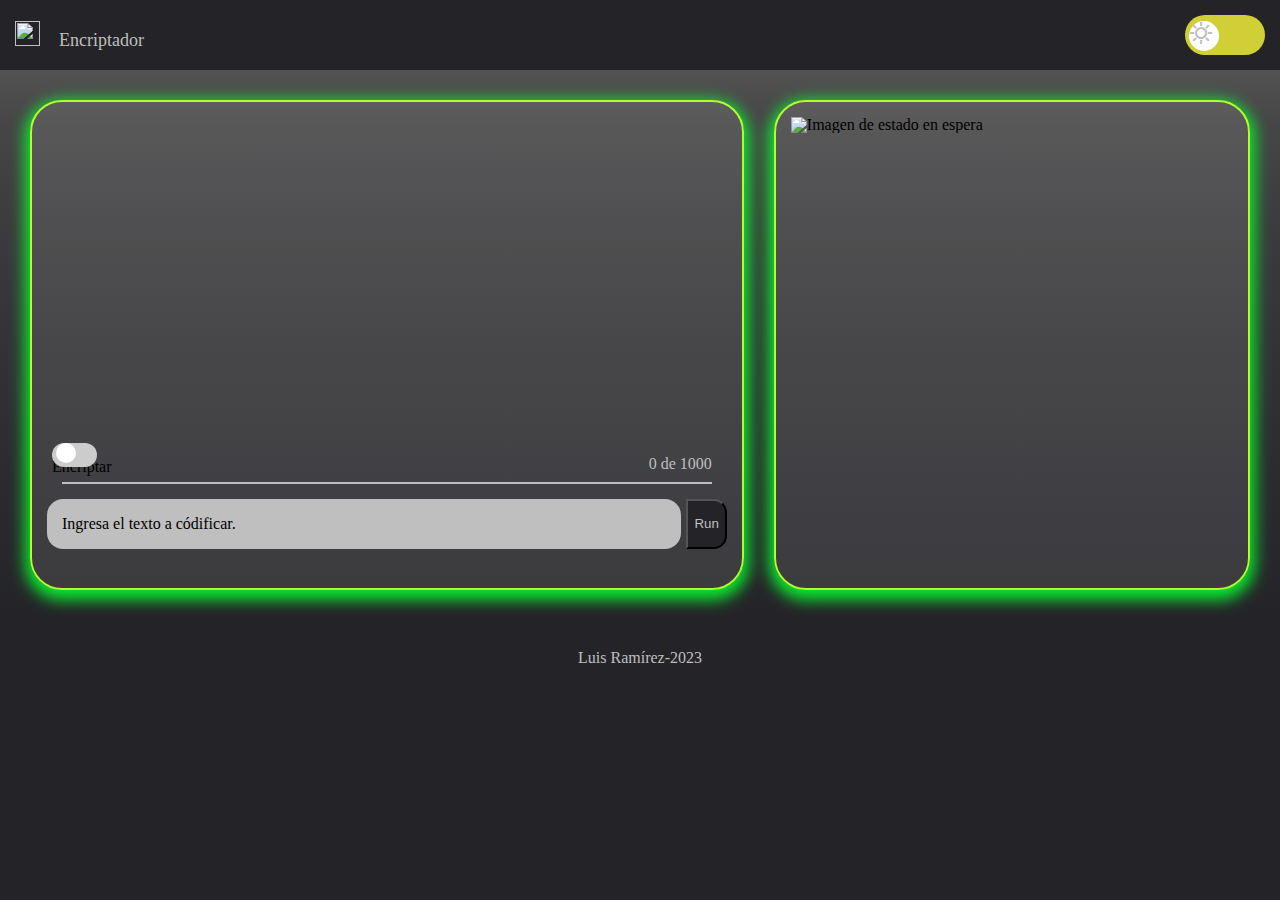
==== index.html @ f6ba17e8 "Checkpoint:     1. Se creó interface gráfica - En proceso.         - Aspecto y estilos     2. Se aña" ====
<!DOCTYPE html>
<html lang="es">

<head>
    <meta charset="UTF-8">
    <meta http-equiv="X-UA-Compatible" content="IE=edge">
    <meta name="viewport" content="width=device-width, initial-scale=1.0">
    <title>Encriptador</title>
    <link rel="stylesheet" href="reset.css">
    <link rel="stylesheet" href="style.css">
    <link rel="stylesheet"
        href="https://fonts.googleapis.com/css2?family=Material+Symbols+Outlined:opsz,wght,FILL,GRAD@20..48,100..700,0..1,-50..200" />
</head>

<body>
    <header>
        <div class="container">
            <div class="title">
                <a href="#"><img
                        src="https://png.pngtree.com/png-clipart/20210121/ourmid/pngtree-download-3d-letters-alphabet-a-to-z-gold-ink-png-image_2776432.jpg"
                        alt="" id="logo"></a>
                <p id="title">Encriptador</p>
            </div>
            <div class="buttons">
                <button class="mobileMenu" type="button"></button>
                <label class="switch switch-theme">
                    <input type="checkbox">
                    <span class="slider round material-symbols-outlined"></span>
                </label>
            </div>
        </div>
    </header>
    <main>
        <div class="row">
            <div class="box container">
                <div class="text-content" id>
                    <img src="" alt="Imagen descriptiva de área de area para pegar archivo">
                    <label class="switch switch-mode">
                        <input type="checkbox">
                        <span class="slider round"></span>
                        Encriptar
                    </label>
                    <span id="chars">0 de 1000</span>
                </div>
                <hr class="sep-content">
                <div class="input-area">
                    <div class="sel-text input-text">
                        <div class="temp" id="temp" aria-selected="false">Ingresa el texto a códificar.</div>
                        <div contenteditable="true" class="content-area" id="text"></div>
                        <!--
                        <input type="text" id="input-encrypt" placeholder="Intresa texto a encriptar aquí">
                    -->
                    </div>
                    <button>Run</button>
                </div>
            </div>
            <div class="result container">
                <img src="" alt="Imagen de estado en espera" srcset="">
            </div>
        </div>
    </main>
    <footer>
        <p>Luis Ramírez-2023</p>
    </footer>
    <script src="funciones/logica.js"></script>
    <script src="funciones/wp-funcionalidad.js"></script>
</body>

</html>
---- style.css ----
:root {
    --bg-dark: #242428;
    --bg-light: #bfbfbf;
    --bg-light-bottom: #8b8b8b;
    --font-ligt: #bfbfbf;
}

body {
    height: 100vh;
    background-color: var(--bg-dark);
}

header {
    padding: 15px;
    background-color: var(--bg-dark);
    color: var(--bg-light);
    box-sizing: border-box;
}

header img {
    width: 25px;
    height: 25px;
}

header .container {
    display: flex;
    justify-content: space-between;
}

header .container p {
    margin-left: 15px;
    display: inline-block;
}

.title {
    display: inline-block;
    align-self: center;
}

header #title {
    font-size: 18px;
}

header .buttons {
    display: inline-flex;
}

header .mobileMenu {
    background-color: var(--bg-dark);
    border: .5px solid #bfbfbf;
    width: 30px;
    height: 30px;
    margin: auto auto;
    display: none;
}

header .mobileMenu:hover {
    box-shadow: 0px 0px 10px #efefef;
}

header .theme {
    border-radius: 1em;
    ;
}

main {
    background: linear-gradient(#525252, 30%, var(--bg-dark));
    height: 550px;
}

.row {
    display: flex;
    justify-content: space-between;
    box-sizing: border-box;
    padding: 30px 30px;
    height: 100%;
}

main .container {
    border-radius: 2em;
    /*background-color: var(--bg-light);*/
    background: RGBA(255, 255, 255, .1);
    height: 100%;
    padding: 15px;
    box-shadow: 0 5px 15px 5px rgba(255, 255, 255, .2);
    box-shadow: 0 5px 15px 5px rgba(5, 255, 47, 0.9);
    border: .5px solid var(--bg-light-bottom);
    border: 2px solid greenyellow ;
    box-sizing: border-box;
}

.box {
    width: 60%;
    margin: 0px 30px 0 0;
    position: relative;
}

main .box img {
    position: absolute;
    z-index: 100;
    width: 100%;
    height: 100%;
    margin: auto auto;
    object-fit: cover;
    background-repeat: no-repeat;
    display: none;
}

.box .text-content {
    width: 100%;
    height: 80%;
    background: transparent;
    border: none;
    color: black;
    position: relative;
}

.box .text-content span {
    position: absolute;
    right: 15px;
    bottom: 10px;
    color: var(--font-ligt);
}

.sep-content {
    border: 1px solid var(--bg-light);
    margin: 0 15px 15px 15px;
}

.input-area {
    display: flex;
    align-items: center;
    justify-content: space-between;
}

.input-text {
    width: 100%;
    height: 100%;
    border-radius: 1em;
    background-color: var(--font-ligt);
    min-height: 25px;
    line-height: 20px;
    border: none;
    padding: 10px 10px;
    box-sizing: border-box;
    max-height: 75px;
    overflow-y: auto;
    overflow-x: hidden;
    margin: 0 5px 0 0;
    position: relative;
}

.content-area {
    width: 100%;
    height: 100%;
    outline: none;
    padding: 5px;
}

.input-text::-webkit-scrollbar {
    background-color: var(--bg-dark);
    width: 19px;
    border-radius: 1em;
}

.input-text::-webkit-scrollbar-thumb {
    background-color: var(--bg-light);
    width: 15px;
    height: 5px;
}

.sel-text {
    user-select: text;
}

.temp {
    position: absolute;
    top: 15px;
    left: 15px;
    user-select: none;
}

.input-area button {
    background-color: var(--bg-dark);
    height: 50px;
    border-radius: 0 1em 1em 0;
    color: var(--font-ligt);
    vertical-align: text-top;
}

main .result {
    width: 40%;
}

footer {
    background-color: var(--bg-dark);
    color: var(--font-ligt);
    padding: 30px;
    text-align: center;
}

/*
Pruebas
*/

.switch {
    position: relative;
    display: inline-block;
}

.switch-mode{
    position: absolute;
    width: 60px;
    height: 34px;
    left: 5px;
    bottom: 5px;
}

.switch-theme{
    width: 80px;
    height: 40px;
}

/* Hide default HTML checkbox */
.switch input {
    opacity: 0;
    width: 0;
    height: 0;
}

/* The slider */
.switch .slider {
    position: absolute;
    cursor: pointer;
    top: 0;
    left: 0;
    right: 0;
    bottom: 0;
    -webkit-transition: .4s;
    transition: .4s;
}

.switch-mode .slider {
    background-color: #ccc;
}

.switch-theme .slider {
    background-color: rgba(251, 251, 57, 0.8);
}

.switch .slider:before {
    position: absolute;
    background-color: white;
    -webkit-transition: .4s;
    transition: .4s;
}

.switch-mode .slider:before {
    content: "";
    height: 20px;
    width: 20px;
    left: 4px;
    bottom: 4px;
}

.switch-theme .slider:before {
    content: "sunny";
    height: 30px;
    width: 30px;
    left: 4px;
    bottom: 4px;
}

.switch-theme .slider::after {
    height: 30px;
    width: 30px;
    left: 4px;
    bottom: 4px;
    display: flex;
}

.switch-mode input:checked+.slider {
    background-color: var(--bg-dark);
}

.switch-theme input:checked+.slider {
    content: "dark-mode";
    background-color: #4455bb;
}

.switch-theme input:checked+.slider::before {
    content: "dark_mode";
}

.switch input:focus+.slider {
    box-shadow: 0 0 1px #efefef;
}

.switch-mode input:checked+.slider:before {
    -webkit-transform: translateX(26px);
    -ms-transform: translateX(26px);
    transform: translateX(26px);
}

.switch-theme input:checked+.slider:before {
    -webkit-transform: translateX(40px);
    -ms-transform: translateX(40px);
    transform: translateX(40px);
}


/* Rounded sliders */
.switch .slider.round {
    border-radius: 34px;
}

.switch .slider.round:before {
    border-radius: 50%;
}
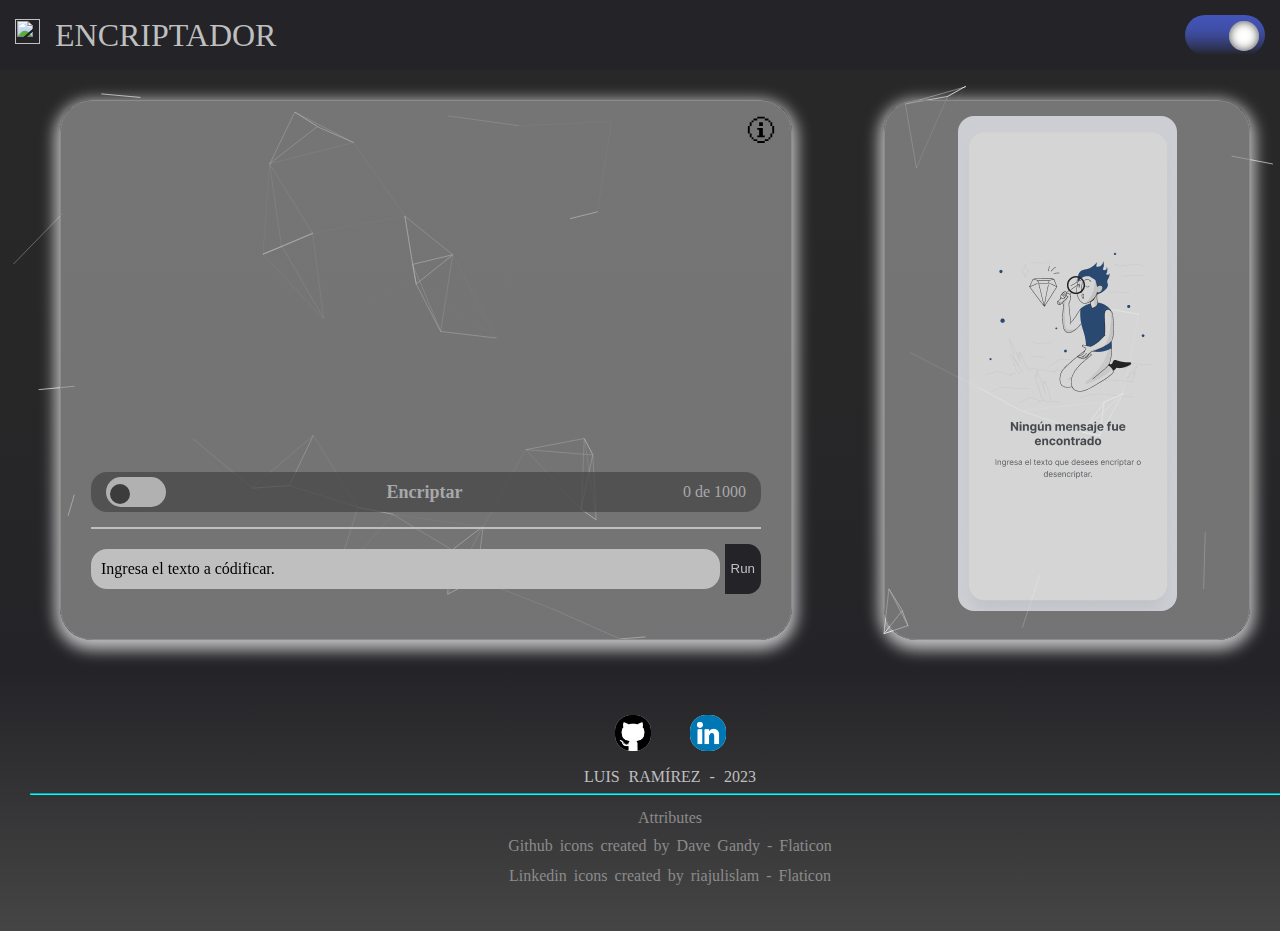
==== commit 82b60932: "Multiples cambios realizados enlistados:" ====
--- a/index.html
+++ b/index.html
@@ -6,8 +6,10 @@
     <meta http-equiv="X-UA-Compatible" content="IE=edge">
     <meta name="viewport" content="width=device-width, initial-scale=1.0">
     <title>Encriptador</title>
-    <link rel="stylesheet" href="reset.css">
-    <link rel="stylesheet" href="style.css">
+    <link rel="stylesheet" href="./styles/reset.css">
+    <script src="./functions/particles.js"></script>
+    <script src="https://kit.fontawesome.com/yourcode.js" crossorigin="anonymous"></script>
+    <link rel="stylesheet" href="./styles/mystyle.css">
     <link rel="stylesheet"
         href="https://fonts.googleapis.com/css2?family=Material+Symbols+Outlined:opsz,wght,FILL,GRAD@20..48,100..700,0..1,-50..200" />
 </head>
@@ -22,48 +24,94 @@
                 <p id="title">Encriptador</p>
             </div>
             <div class="buttons">
-                <button class="mobileMenu" type="button"></button>
+                <label class="mobileMenu">
+                    <input type="checkbox" id="menu">
+                    <span></span>
+                </label>
                 <label class="switch switch-theme">
-                    <input type="checkbox">
-                    <span class="slider round material-symbols-outlined"></span>
+                    <input type="checkbox" checked id="theme">
+                    <span class="slider round">
+                        <span></span>
+                    </span>
                 </label>
+            </div>
+        </div>
+        <div class="toggle-menu">
+            <div class="row">
+                <div class="menu-item">
+                    <p class="name">Dark mode</p>
+                    <label class="switch switch-movil">
+                        <input type="checkbox" id="theme">
+                        <span class="slider round">
+                            <span></span>
+                        </span>
+                    </label>
+                </div>
+            </div>
+            <div class="row">
+                <section class="info">
+                    <p>Enlaces</p>
+                    <a href="#"><img src="assets/github-sign.png" class="ico"></a>
+                    <a href="#"><img src="assets/linkedin.png" class="ico"></a>
+                </section>
             </div>
         </div>
     </header>
     <main>
         <div class="row">
+            <div id="particles-js"></div>
             <div class="box container">
                 <div class="text-content" id>
                     <img src="" alt="Imagen descriptiva de área de area para pegar archivo">
+                    <span class="more-info"><a href="#info"></a></span>
+                </div>
+                <section>
                     <label class="switch switch-mode">
-                        <input type="checkbox">
+                        <input type="checkbox" id="mode">
                         <span class="slider round"></span>
-                        Encriptar
                     </label>
-                    <span id="chars">0 de 1000</span>
-                </div>
+                    <span id="accion" class="no-select">Encriptar</span>
+                    <span id="chars" class="no-select">0 de 1000</span>
+                </section>
                 <hr class="sep-content">
                 <div class="input-area">
                     <div class="sel-text input-text">
-                        <div class="temp" id="temp" aria-selected="false">Ingresa el texto a códificar.</div>
-                        <div contenteditable="true" class="content-area" id="text"></div>
+                        <div class="temp no-select" id="temp" aria-selected="false">Ingresa el texto a códificar.</div>
+                        <div contenteditable="true" class="content-area" id="text" aria-hidden="true"></div>
                         <!--
                         <input type="text" id="input-encrypt" placeholder="Intresa texto a encriptar aquí">
-                    -->
+                        -->
                     </div>
                     <button>Run</button>
                 </div>
             </div>
             <div class="result container">
-                <img src="" alt="Imagen de estado en espera" srcset="">
+                <img src="./assets/1.png" alt="Imagen de estado en espera" srcset="">
+                <div class="text-result">
+                    LOREM IPSUM
+                </div>
             </div>
         </div>
     </main>
     <footer>
-        <p>Luis Ramírez-2023</p>
+        <section class="info">
+            <a href="#"><img src="./assets/github-sign.png" class="ico"></a>
+            <a href="#"><img src="./assets/linkedin.png" class="ico"></a>
+            <p>LUIS RAMÍREZ - 2023</p>
+        </section>
+        <hr>
+        <section class="attributes">
+            <h2>Attributes</h2>
+            <a href="https://www.flaticon.com/free-icons/github" title="github icons">Github icons created by Dave Gandy - Flaticon</a>
+            <a href="https://www.flaticon.com/free-icons/linkedin" title="linkedin icons">Linkedin icons created by riajulislam - Flaticon</a>
+        </section>
     </footer>
-    <script src="funciones/logica.js"></script>
-    <script src="funciones/wp-funcionalidad.js"></script>
+    <script src="./functions/logica.js"></script>
+    <script src="./functions/wp-funcionalidad.js"></script>
+    <script src="
+https://cdn.jsdelivr.net/npm/particles.js@2.0.0/particles.min.js
+"></script>
+    <script src="./functions/animaciones.js" type="module"></script>
 </body>
 
 </html>--- a/styles/mystyle.css
+++ b/styles/mystyle.css
@@ -0,0 +1,673 @@
+:root {
+    --bg-1th: #242428;
+    --bg-2th:#282828;
+    --bg-3th:#454545;
+    --font-1th: #bfbfbf;
+    --font-2th:#8b8b8b;
+    --bg-light-top: #bfbfbf;
+    --bg-light-bottom: #8b8b8b;
+}
+[data-theme="light"]{
+    --bg-1th: #bbeeff;/*#00bbff;*/
+    --bg-2th:#d5eeee;
+    --bg-3th:#d0f5f5;
+    --font-1th: #0f0f0f;
+    --font-2th:#727171  ;
+    --bg-light-top: #fbfbfb;
+    --bg-light-bottom: #8b8b8b;
+}
+
+body {
+    height: 100vh;
+    background: linear-gradient(var(--bg-2th),var(--bg-1th));
+    font: "Sans Serif";
+}
+
+header {
+    padding: 15px;
+    background-color: var(--bg-1th);
+    color: var(--font-1th);
+    box-sizing: border-box;
+}
+
+header img {
+    width: 25px;
+    height: 25px;
+}
+
+header .container {
+    display: flex;
+    justify-content: space-between;
+}
+
+header .container p {
+    margin-left: 15px;
+    display: inline-block;
+}
+
+button{
+    cursor: pointer;
+}
+
+.title {
+    display: flex;
+    align-self: center;
+    /*vertical-align: middle;*/
+}
+
+#title {
+    font-size: xx-large;
+    text-transform: uppercase;
+}
+
+.buttons {
+    display: inline-flex;
+    position: relative;
+}
+
+.mobileMenu {
+    background-color: var(--bg-1th);
+    border: .5px solid #a4a3a3;
+    width: 60px;
+    height: 60px;
+    margin: auto auto;
+    border-radius: .5em;
+    display: none;
+}
+
+.mobileMenu span {
+    transition: 2s;
+}
+
+.mobileMenu input {
+    visibility: hidden;
+}
+
+.mobileMenu span::after,
+.mobileMenu span::before {
+    content: "";
+    position: absolute;
+    background-color: rgba(200, 200, 200);
+    /*background-color: rgba(238, 238, 255,.7);*/
+    width: 80%;
+    height: 5px;
+    left: 10%;
+    border-radius: 1em;
+    transition: 200ms;
+}
+
+.mobileMenu span::after {
+    top: 15px;
+}
+
+.mobileMenu span::before {
+    bottom: 15px}
+
+.mobileMenu:hover {
+    box-shadow: 0px 0px 10px #efefef;
+}
+
+.mobileMenu input:checked+span::after {
+    transform: rotate(45deg);
+    top: 30px;
+}
+
+.mobileMenu input:checked+span::before {
+    transform: rotate(-45deg);
+    bottom: 25px;
+}
+
+.toggle-menu{
+    display: none;
+}
+
+.togle-visible{
+    display: block;
+    left: 0;
+    position: absolute;
+    width: 100%;
+    background-color: var(--bg-2th);
+    z-index: 100;
+}
+
+header .row{
+    display: block;
+    height: auto;
+}
+
+/*Configuración del tema*/
+.switch {
+    position: relative;
+    display: inline-block;
+}
+
+.switch-theme {
+    width: 80px;
+    height: 40px;
+}
+
+.switch input {
+    opacity: 0;
+    width: 0;
+    height: 0;
+}
+
+.switch .slider {
+    position: absolute;
+    cursor: pointer;
+    top: 0;
+    left: 0;
+    right: 0;
+    bottom: 0;
+    -webkit-transition: .4s;
+    transition: .4s;
+}
+
+.switch .slider.round {
+    border-radius: 34px;
+}
+
+.switch .slider.round:hover {
+    box-shadow: 0 0 15px rgba(255, 255, 255, 0.8);
+}
+
+.switch .slider.round:before {
+    border-radius: 50%;
+}
+
+.switch .slider:before {
+    position: absolute;
+    -webkit-transition: .4s;
+    transition: .4s;
+}
+
+.switch-theme .slider:before {
+    background-color: #ffff01;
+}
+
+.switch-mode .slider:before,.switch-movil .slider:before {
+    background-color: #252525;
+}
+
+.switch-theme input:checked+.slider {
+    content: "ss";
+    background: linear-gradient(#4455bb, 70%, #242428);
+}
+
+.switch-theme .slider {
+    background: linear-gradient(#44aaff, 70%, #eeeeff);
+}
+
+.switch-theme .slider:before {
+    content: "";
+    height: 30px;
+    width: 30px;
+    left: 4px;
+    bottom: 4px;
+    display: flex;
+    justify-content: center;
+    align-content: end;
+    box-shadow: inset 0 0 15px rgba(255, 0, 0, .5);
+}
+
+.switch-theme .slider::after {
+    content: "";
+    height: 30px;
+    width: 30px;
+    left: 4px;
+    bottom: 4px;
+    display: flex;
+}
+
+.switch input:checked+.slider:before {
+    content: "";
+    /*dark_mode*/
+    color: white;
+    background-color: white;
+    /*#00ffff*/
+    align-content: end;
+    box-shadow: inset 0 0 10px rgba(0, 0, 0, .7);
+    -webkit-transform: translateX(40px);
+    -ms-transform: translateX(40px);
+    transform: translateX(40px);
+}
+
+.switch input:checked+.slider:before {
+    content: "";
+    /*dark_mode*/
+    color: white;
+    background-color: white;
+    /*#00ffff*/
+    align-content: end;
+    box-shadow: inset 0 0 10px rgba(0, 0, 0, .7);
+    -webkit-transform: translateX(40px);
+    -ms-transform: translateX(40px);
+    transform: translateX(40px);
+}
+
+.movil {
+    display: contents;
+    width: 150px !important;
+}
+
+.menu-item{
+    position: relative;
+    display: flex;
+    justify-content: space-between;
+}
+.menu-item p{
+    display: inline;
+}
+
+/* @media screen and (min-width:480px) { */
+
+main {
+    background: linear-gradient(#525252, 30%, var(--bg-1th));
+    height: 600px;
+}
+
+.material-symbols-outlined {
+    font-variation-settings:
+        'FILL' 1,
+        'wght' 400,
+        'GRAD' 0,
+        'opsz' 0
+}
+
+.row {
+    display: flex;
+    position: relative;
+    justify-content: space-between;
+    box-sizing: border-box;
+    padding: 30px 30px;
+    height: 100%;
+    z-index: 0;
+}
+
+#particles-js {
+    position: absolute;
+    left: 0;
+    top: 0;
+    width: 100%;
+    height: 100%;
+    z-index: -1;
+}
+
+main .row{
+    background: linear-gradient(var(--bg-2th),70%,var(--bg-1th));
+}
+
+main .container {
+    border-radius: 2em;
+    /*background-color: var(--font-1th);*/
+    background: RGBA(150, 150, 150, .7);
+    height: 100%;
+    padding: 15px;
+    box-shadow: 0 5px 15px 5px rgba(255, 255, 255, .7);
+    /*box-shadow: 0 5px 15px 5px rgba(5, 255, 47, 0.9);*/
+    border: .5px solid var(--bg-light-bottom);
+    /*border: 2px solid greenyellow ;*/
+    box-sizing: border-box;
+    animation: respiracion 2.5s infinite alternate;
+    z-index: inherit;
+}
+
+@keyframes respiracion {
+    to {
+        box-shadow: 0 5px 35px 5px rgba(255, 255, 255, .7);
+        border: 1px solid rgb(25, 25, 25);
+        /*rgba(5, 255, 255, .7);*/
+    }
+}
+
+.box {
+    width: 60%;
+    margin: 0px 30px;
+    position: relative;
+}
+
+.box img {
+    position: absolute;
+    width: 100%;
+    height: 100%;
+    margin: auto auto;
+    object-fit: cover;
+    background-repeat: no-repeat;
+    display: none;
+}
+
+.text-content {
+    width: 100%;
+    height: 70%;
+    background: transparent;
+    border: none;
+    color: black;
+    position: relative;
+}
+
+.text-content span{
+    position: absolute;
+    right: 0;
+    top: 0;
+    /*cursor: pointer;*/
+}
+
+.text-content a{
+    font-size: 30px;
+    text-decoration: none;
+    color: inherit;
+}
+
+.text-content a::before { 
+    content: "\1f6c8";
+}
+
+.text-content a:hover { 
+    color: blue;
+}
+
+.box section{
+    display: flex;
+    justify-content: space-between;
+    margin: 15px 0;
+    align-items: center;
+    margin: 0 15px 15px 15px;
+    background-color: var(--bg-3th);
+    border-radius: 1em;
+    color: var(--font-1th);
+    padding: 5px 15px;
+    opacity: .7;
+}
+
+#accion{
+    font-weight: bold;
+    font-size: large;
+}
+
+#chars{
+    font-size: medium;
+}
+
+.switch-mode{
+    width: 60px;
+    height: 30px;
+}
+
+.switch-movil{
+    position: relative;
+    width: 60px;
+    height: 25px;
+}
+
+.switch input:focus+.slider, .switch-movil input:focus+.slider{
+    box-shadow: 0 0 1px #efefef;
+}
+
+.switch-mode input:checked+.slider ,.switch-movil input:checked+.slider{
+    background-color: var(--bg-1th);
+    border: 0.5px solid #eeeeff;
+}
+
+.switch-mode .slider, .switch-movil .slider {
+    background-color: #ccc;
+}
+
+.switch-mode .slider:before, .switch-movil .slider:before {
+    content: "";
+    height: 20px;
+    width: 20px;
+    left: 4px;
+    bottom: 3px;
+}
+
+.switch-mode input:checked+.slider:before  {
+    -webkit-transform: translateX(27px);
+    -ms-transform: translateX(27px);
+    transform: translateX(27px);
+}
+
+.switch-movil input:checked+.slider:before  {
+    -webkit-transform: translateX(27px);
+    -ms-transform: translateX(27px);
+    transform: translateX(27px);
+}
+
+.sep-content {
+    border: 1px solid var(--font-1th);
+    margin: 0 15px 15px 15px;
+}
+
+.input-area {
+    display: flex;
+    align-items: center;
+    justify-content: space-between;
+    margin: 0 15px 15px 15px;
+}
+
+.input-text {
+    width: 100%;
+    height: 100%;
+    border-radius: 1em;
+    background-color: var(--bg-light-top);
+    min-height: 25px;
+    line-height: 20px;
+    border: none;
+    box-sizing: border-box;
+    max-height: 75px;
+    overflow-y: auto;
+    overflow-x: hidden;
+    margin: 0 5px 0 0;
+    position: relative;
+}
+
+.temp {
+    position: absolute;
+    top: 10px;
+    left: 10px;
+    user-select: none;
+    border: none;
+}
+
+.temp:focus{
+    border: none;
+    border: 1px solid gray;
+}
+
+.temp:focus-visible{
+    border: 1px solid gray;
+}
+
+.content-area {
+    width: 100%;
+    height: 100%;
+    padding: 10px;
+}
+
+.input-text::-webkit-scrollbar {
+    background-color: var(--bg-1th);
+    width: 19px;
+    border-radius: 1em;
+}
+
+.input-text::-webkit-scrollbar-thumb {
+    background-color: var(--bg-2th);
+    width: 15px;
+    height: 5px;
+}
+
+.sel-text {
+    user-select: text;
+}
+
+.no-select {
+    user-select: none;
+}
+
+.input-area button {
+    background-color: var(--bg-1th);
+    height: 50px;
+    border-radius: 0 1em 1em 0;
+    border: none;
+    color: var(--font-1th);
+    vertical-align: text-top;
+    user-select: none;
+}
+
+.input-area button:hover {
+    animation: zoom 800ms alternate infinite  ;
+}
+
+@keyframes zoom{
+    to{
+        transform: scale(1.2);
+    }
+}
+
+
+.result {
+    width: 30%;
+    max-height: 100%;
+    text-align: center;
+    position: relative;
+}
+
+.result div{
+    position: absolute;
+    top: 5px;
+    display: none;
+}
+
+.result img{
+    min-width: 50%;
+    max-height:100%;
+    object-fit:cover;
+    border-radius: 1em;
+    opacity: .7;
+
+}
+
+footer {
+    display: block;
+    width: 100%;
+    background-color: var(--bg-1th);
+    color: var(--font-1th);
+    padding: 30px;
+    text-align: center;
+    background: linear-gradient(var(--bg-1th),var(--bg-3th));
+}
+
+.info{
+    display: block;
+    text-align: center;
+    word-spacing: 5px;
+}
+
+.ico{
+    width: 36px;
+    background-color: white;
+    border-radius: 1em;
+    margin: 15px;
+    display: inline;
+}
+
+.attributes{
+    display: block;
+    margin: 15px;
+    color: var(--font-2th);
+}
+
+.attributes a{
+    display: block;
+    line-height: 20px;
+    word-spacing: 3px;
+    text-decoration: none;
+    color: inherit;
+    margin: 10px;
+}
+
+footer hr{
+    border-color: #00ffff;
+}
+
+/*}*/
+
+/* Responsive */
+
+@media screen and (max-width:900px) {
+    body {
+        width: auto;
+        display: block;
+   }
+
+   header{
+        position: fixed;
+        top: 0;
+        width: 100%;
+        z-index: 100;
+        box-sizing: border-box;
+   }
+   main{
+        margin-top: 80px;
+   }
+
+    #title {
+        align-self: center;
+        font-size: large;
+    }
+
+    .switch-theme {
+        display: none;
+    }
+
+    main {
+        width: auto;
+        height: auto;
+        display: block;
+    }
+
+    .mobileMenu{
+        display: block;
+    }
+
+    .row {
+        display: block;
+        /*height: 110vh;*/
+        width: auto;
+    }
+
+    main .container {
+        width: auto;
+        display: block;
+        height: auto;
+        min-height: 300px;
+        z-index: 0;
+        opacity: 1;
+    }
+
+    .box{
+        margin: 0 0 30px;
+    }
+
+    .input-area{
+        height: 70%;
+    }
+
+    .text-content {
+        min-height: 300px;
+    }
+
+    .result{
+        max-height:100% ;
+    }
+
+    .result img{
+        height: 100%;
+    }
+
+    footer {
+        width: auto;
+    }
+    .attributes :not(h2){
+        font-size: small;
+    }
+}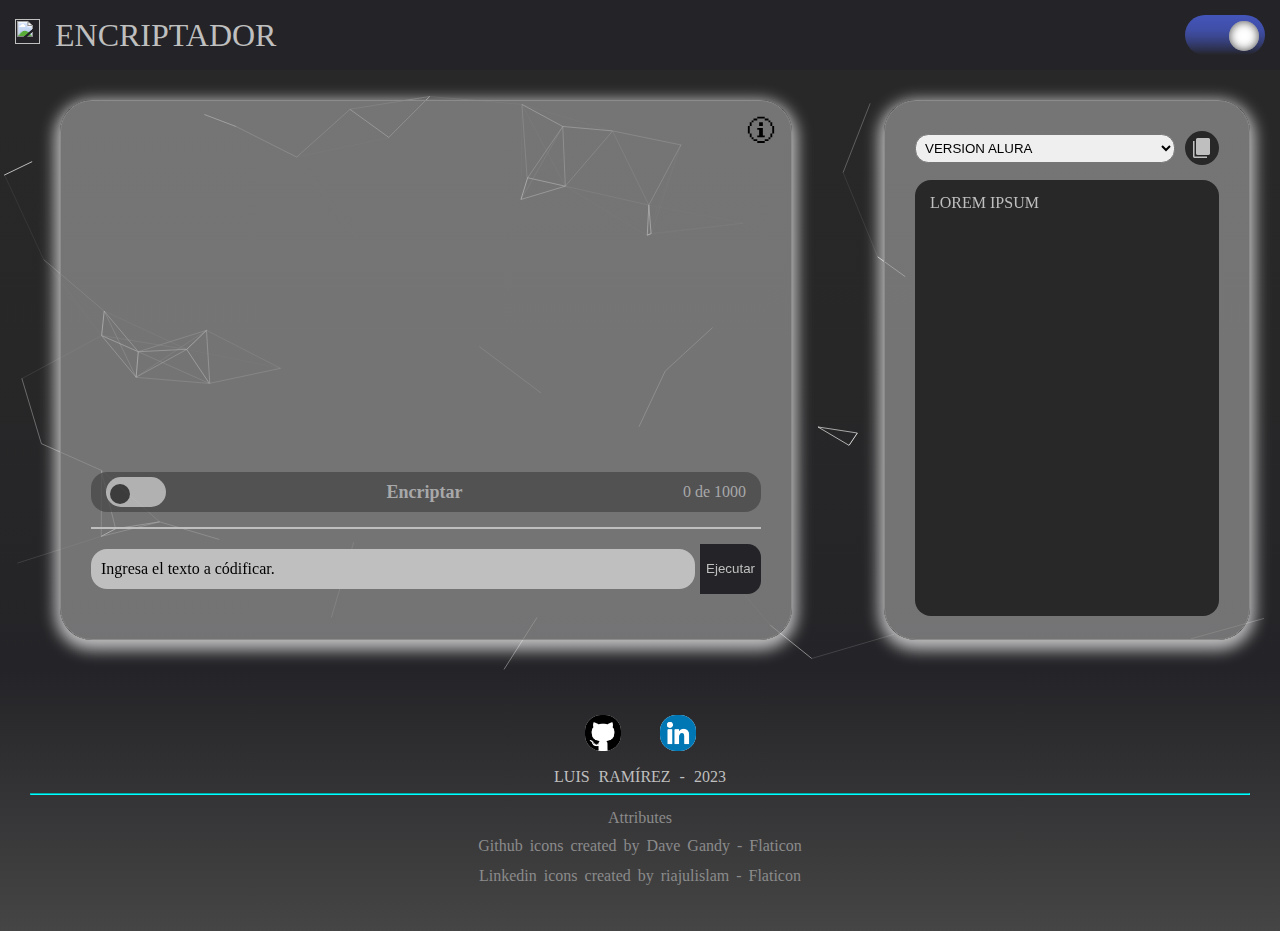
==== commit 7df62c94: "Se han completado las partes funcionales de la pagina: 1. encriptación 2. desencriptación 3. selecci" ====
--- a/index.html
+++ b/index.html
@@ -10,8 +10,7 @@
     <script src="./functions/particles.js"></script>
     <script src="https://kit.fontawesome.com/yourcode.js" crossorigin="anonymous"></script>
     <link rel="stylesheet" href="./styles/mystyle.css">
-    <link rel="stylesheet"
-        href="https://fonts.googleapis.com/css2?family=Material+Symbols+Outlined:opsz,wght,FILL,GRAD@20..48,100..700,0..1,-50..200" />
+    <link rel="stylesheet" href="https://fonts.googleapis.com/css2?family=Material+Symbols+Outlined:opsz,wght,FILL,GRAD@20..48,100..700,0..1,-50..200" />
 </head>
 
 <body>
@@ -78,17 +77,25 @@
                     <div class="sel-text input-text">
                         <div class="temp no-select" id="temp" aria-selected="false">Ingresa el texto a códificar.</div>
                         <div contenteditable="true" class="content-area" id="text" aria-hidden="true"></div>
-                        <!--
-                        <input type="text" id="input-encrypt" placeholder="Intresa texto a encriptar aquí">
-                        -->
                     </div>
-                    <button>Run</button>
+                    <button id="run">Ejecutar</button>
                 </div>
             </div>
             <div class="result container">
-                <img src="./assets/1.png" alt="Imagen de estado en espera" srcset="">
-                <div class="text-result">
-                    LOREM IPSUM
+                <img src="./assets/1.png" alt="Imagen de estado en espera" id="img_wait">
+                <div class="result-area">
+                    <div class="btn">
+                        <select name="" id="version">
+                            <option value="0" selected>VERSION ALURA</option>
+                            <option value="1">VERSION PERSONAL</option>
+                        </select>
+                        <span class="material-symbols-outlined no-select">
+                            content_copy
+                            </span>
+                    </div>
+                    <div class="text-result" id="text-result">
+                        LOREM IPSUM
+                    </div>
                 </div>
             </div>
         </div>
@@ -102,8 +109,10 @@
         <hr>
         <section class="attributes">
             <h2>Attributes</h2>
-            <a href="https://www.flaticon.com/free-icons/github" title="github icons">Github icons created by Dave Gandy - Flaticon</a>
-            <a href="https://www.flaticon.com/free-icons/linkedin" title="linkedin icons">Linkedin icons created by riajulislam - Flaticon</a>
+            <a href="https://www.flaticon.com/free-icons/github" title="github icons">Github icons created by Dave Gandy
+                - Flaticon</a>
+            <a href="https://www.flaticon.com/free-icons/linkedin" title="linkedin icons">Linkedin icons created by
+                riajulislam - Flaticon</a>
         </section>
     </footer>
     <script src="./functions/logica.js"></script>
--- a/styles/mystyle.css
+++ b/styles/mystyle.css
@@ -514,7 +514,7 @@
 }
 
 .input-area button:hover {
-    animation: zoom 800ms alternate infinite  ;
+    animation: zoom 800ms alternate infinite;
 }
 
 @keyframes zoom{
@@ -522,19 +522,74 @@
         transform: scale(1.2);
     }
 }
-
 
 .result {
     width: 30%;
     max-height: 100%;
     text-align: center;
     position: relative;
-}
-
-.result div{
-    position: absolute;
-    top: 5px;
-    display: none;
+    padding: 15px;
+    box-sizing: border-box;
+}
+
+.result-area{
+    position: relative;
+    /*display: none;*/
+    padding: 15px;
+    height: 100%;
+}
+
+.result-area .btn{
+    width: 100%;
+    display: flex;
+    align-items: center;
+    margin: 0 0 15px;
+}
+
+.result-area select{
+    border-radius: 1em;
+    padding: 5px;
+    width: 100%;
+    align-self: center;
+}
+
+.material-symbols-outlined {
+    font-variation-settings:
+        'FILL' 1,
+        'wght' 400,
+        'GRAD' 0,
+        'opsz' 48;
+    background-color: var(--bg-2th);
+    color: var(--font-1th);
+    border-radius: 1em;
+    display: flex;
+    cursor: pointer;
+    align-self: center;
+    padding: 5px;
+    margin: 0 0 0 10px;
+    transition: all 200ms;
+}
+
+.material-symbols-outlined:hover{
+    background-color: #4455bb;
+    color: white;
+    transform: scale(1.2);
+}
+
+.material-symbols-outlined:active{
+    color: greenyellow;
+}
+
+.text-result{
+    padding: auto;
+    text-align: left;
+    background-color: var(--bg-2th);
+    color: var(--font-1th);
+    height: 80%;
+    border-radius: 1em;
+    padding: 15px;
+    overflow: hidden auto;
+    word-wrap: break-word;
 }
 
 .result img{
@@ -543,7 +598,7 @@
     object-fit:cover;
     border-radius: 1em;
     opacity: .7;
-
+    display: none;
 }
 
 footer {
@@ -554,12 +609,17 @@
     padding: 30px;
     text-align: center;
     background: linear-gradient(var(--bg-1th),var(--bg-3th));
+    box-sizing: border-box;
 }
 
 .info{
     display: block;
     text-align: center;
     word-spacing: 5px;
+}
+
+.info img:hover{
+    animation: zoom 800ms alternate infinite;
 }
 
 .ico{
@@ -584,6 +644,7 @@
     color: inherit;
     margin: 10px;
 }
+
 
 footer hr{
     border-color: #00ffff;
@@ -642,10 +703,11 @@
         min-height: 300px;
         z-index: 0;
         opacity: 1;
+        animation: none;
     }
 
     .box{
-        margin: 0 0 30px;
+        margin: 0 0 60px;
     }
 
     .input-area{
@@ -670,4 +732,10 @@
     .attributes :not(h2){
         font-size: small;
     }
+}
+
+@media screen and (max-width:320px) {
+    .result img{
+        width: 100%;
+    }
 }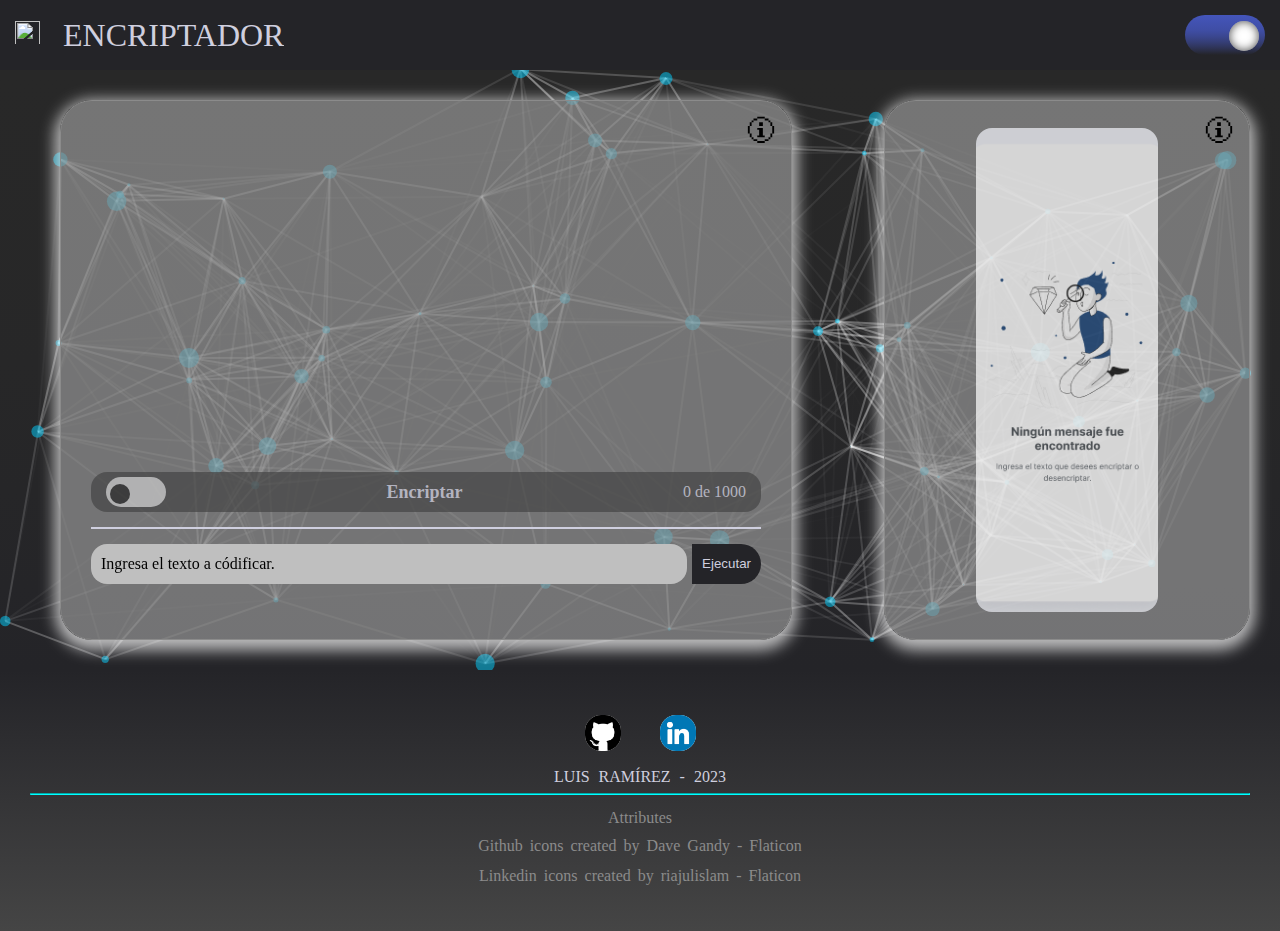
==== commit 292cca0c: "Clase PopUp, Loader y Table, copiado y eventos." ====
--- a/index.html
+++ b/index.html
@@ -9,6 +9,7 @@
     <link rel="stylesheet" href="./styles/reset.css">
     <script src="./functions/particles.js"></script>
     <script src="https://kit.fontawesome.com/yourcode.js" crossorigin="anonymous"></script>
+    <script src="./functions/configs.js"></script>
     <link rel="stylesheet" href="./styles/mystyle.css">
     <link rel="stylesheet" href="https://fonts.googleapis.com/css2?family=Material+Symbols+Outlined:opsz,wght,FILL,GRAD@20..48,100..700,0..1,-50..200" />
 </head>
@@ -60,7 +61,7 @@
         <div class="row">
             <div id="particles-js"></div>
             <div class="box container">
-                <div class="text-content" id>
+                <div class="text-content">
                     <img src="" alt="Imagen descriptiva de área de area para pegar archivo">
                     <span class="more-info"><a href="#info"></a></span>
                 </div>
@@ -82,6 +83,9 @@
                 </div>
             </div>
             <div class="result container">
+                <div class="result-head">
+                    <span class="more-info"><a href="#info"></a></span>
+                </div>
                 <img src="./assets/1.png" alt="Imagen de estado en espera" id="img_wait">
                 <div class="result-area">
                     <div class="btn">
@@ -89,13 +93,11 @@
                             <option value="0" selected>VERSION ALURA</option>
                             <option value="1">VERSION PERSONAL</option>
                         </select>
-                        <span class="material-symbols-outlined no-select">
+                        <span class="material-symbols-outlined copy no-select" id="btn-copy">
                             content_copy
                             </span>
                     </div>
-                    <div class="text-result" id="text-result">
-                        LOREM IPSUM
-                    </div>
+                    <div class="text-result" id="text-result"></div>
                 </div>
             </div>
         </div>
@@ -115,12 +117,41 @@
                 riajulislam - Flaticon</a>
         </section>
     </footer>
+    <div class="popup container">
+        <div class="popup-head">
+            <p id="popup-title">TITULO</p> 
+            <button id="close-popup">X</button>
+        </div>
+        <div class="popup-content">
+        </div>
+    </div>
+    <div class="modal">
+        <canvas id="modal-canvas">
+        </canvas>
+        <div class="container">
+            <div class="title" id="modal-title">Cargando...</div>
+            <hr>
+            <div class="modal-content">
+                <span style="--i:0;"></span>
+                <span style="--i:1;"></span>
+                <span style="--i:2;"></span>
+                <span style="--i:3;"></span>
+            </div>
+            <div class="succes">
+                <span class="material-symbols-outlined">
+                </span>
+            </div>
+            <div class="footer">
+                <button id="modal-btn" class="modal-btn" disabled="true">Continuar</button>
+            </div>
+        </div>
+    </div>
     <script src="./functions/logica.js"></script>
+    <script src="./functions/animaciones.js"></script>
     <script src="./functions/wp-funcionalidad.js"></script>
     <script src="
 https://cdn.jsdelivr.net/npm/particles.js@2.0.0/particles.min.js
 "></script>
-    <script src="./functions/animaciones.js" type="module"></script>
 </body>
 
 </html>--- a/styles/mystyle.css
+++ b/styles/mystyle.css
@@ -1,25 +1,32 @@
 :root {
+
     --bg-1th: #242428;
-    --bg-2th:#282828;
-    --bg-3th:#454545;
-    --font-1th: #bfbfbf;
-    --font-2th:#8b8b8b;
+    --bg-2th: #282828;
+    --bg-3th: #454545;
+    --font-1th: #cfcfdf;
+    --font-2th: #8b8b8b;
     --bg-light-top: #bfbfbf;
     --bg-light-bottom: #8b8b8b;
-}
-[data-theme="light"]{
-    --bg-1th: #bbeeff;/*#00bbff;*/
-    --bg-2th:#d5eeee;
-    --bg-3th:#d0f5f5;
+    --ok-bg: #00bb44 ;
+    --ok-font: #272727 ;
+    --alert-bg: #bb0044;
+    --alert-font: #ffeeee;
+}
+
+[data-theme="light"] {
+    --bg-1th: #bbeeff;
+    /*#00bbff;*/
+    --bg-2th: #d5eeee;
+    --bg-3th: #d0f5f5;
     --font-1th: #0f0f0f;
-    --font-2th:#727171  ;
+    --font-2th: #727171;
     --bg-light-top: #fbfbfb;
     --bg-light-bottom: #8b8b8b;
 }
 
 body {
     height: 100vh;
-    background: linear-gradient(var(--bg-2th),var(--bg-1th));
+    background: linear-gradient(var(--bg-2th), var(--bg-1th));
     font: "Sans Serif";
 }
 
@@ -45,7 +52,7 @@
     display: inline-block;
 }
 
-button{
+button {
     cursor: pointer;
 }
 
@@ -101,7 +108,8 @@
 }
 
 .mobileMenu span::before {
-    bottom: 15px}
+    bottom: 15px
+}
 
 .mobileMenu:hover {
     box-shadow: 0px 0px 10px #efefef;
@@ -117,11 +125,11 @@
     bottom: 25px;
 }
 
-.toggle-menu{
+.toggle-menu {
     display: none;
 }
 
-.togle-visible{
+.togle-visible {
     display: block;
     left: 0;
     position: absolute;
@@ -130,7 +138,7 @@
     z-index: 100;
 }
 
-header .row{
+header .row {
     display: block;
     height: auto;
 }
@@ -185,7 +193,8 @@
     background-color: #ffff01;
 }
 
-.switch-mode .slider:before,.switch-movil .slider:before {
+.switch-mode .slider:before,
+.switch-movil .slider:before {
     background-color: #252525;
 }
 
@@ -250,12 +259,13 @@
     width: 150px !important;
 }
 
-.menu-item{
+.menu-item {
     position: relative;
     display: flex;
     justify-content: space-between;
 }
-.menu-item p{
+
+.menu-item p {
     display: inline;
 }
 
@@ -264,14 +274,6 @@
 main {
     background: linear-gradient(#525252, 30%, var(--bg-1th));
     height: 600px;
-}
-
-.material-symbols-outlined {
-    font-variation-settings:
-        'FILL' 1,
-        'wght' 400,
-        'GRAD' 0,
-        'opsz' 0
 }
 
 .row {
@@ -293,8 +295,8 @@
     z-index: -1;
 }
 
-main .row{
-    background: linear-gradient(var(--bg-2th),70%,var(--bg-1th));
+main .row {
+    background: linear-gradient(var(--bg-2th), 70%, var(--bg-1th));
 }
 
 main .container {
@@ -345,28 +347,28 @@
     position: relative;
 }
 
-.text-content span{
+.more-info {
     position: absolute;
     right: 0;
     top: 0;
     /*cursor: pointer;*/
 }
 
-.text-content a{
+.more-info a {
     font-size: 30px;
     text-decoration: none;
     color: inherit;
 }
 
-.text-content a::before { 
+.more-info a::before {
     content: "\1f6c8";
 }
 
-.text-content a:hover { 
+.more-info a:hover {
     color: blue;
 }
 
-.box section{
+.box section {
     display: flex;
     justify-content: space-between;
     margin: 15px 0;
@@ -379,40 +381,44 @@
     opacity: .7;
 }
 
-#accion{
+#accion {
     font-weight: bold;
     font-size: large;
 }
 
-#chars{
+#chars {
     font-size: medium;
 }
 
-.switch-mode{
+.switch-mode {
     width: 60px;
     height: 30px;
 }
 
-.switch-movil{
+.switch-movil {
     position: relative;
     width: 60px;
     height: 25px;
 }
 
-.switch input:focus+.slider, .switch-movil input:focus+.slider{
+.switch input:focus+.slider,
+.switch-movil input:focus+.slider {
     box-shadow: 0 0 1px #efefef;
 }
 
-.switch-mode input:checked+.slider ,.switch-movil input:checked+.slider{
+.switch-mode input:checked+.slider,
+.switch-movil input:checked+.slider {
     background-color: var(--bg-1th);
     border: 0.5px solid #eeeeff;
 }
 
-.switch-mode .slider, .switch-movil .slider {
+.switch-mode .slider,
+.switch-movil .slider {
     background-color: #ccc;
 }
 
-.switch-mode .slider:before, .switch-movil .slider:before {
+.switch-mode .slider:before,
+.switch-movil .slider:before {
     content: "";
     height: 20px;
     width: 20px;
@@ -420,13 +426,13 @@
     bottom: 3px;
 }
 
-.switch-mode input:checked+.slider:before  {
+.switch-mode input:checked+.slider:before {
     -webkit-transform: translateX(27px);
     -ms-transform: translateX(27px);
     transform: translateX(27px);
 }
 
-.switch-movil input:checked+.slider:before  {
+.switch-movil input:checked+.slider:before {
     -webkit-transform: translateX(27px);
     -ms-transform: translateX(27px);
     transform: translateX(27px);
@@ -439,8 +445,8 @@
 
 .input-area {
     display: flex;
-    align-items: center;
-    justify-content: space-between;
+    /*align-items: center;*/
+    /*justify-content: space-between;*/
     margin: 0 15px 15px 15px;
 }
 
@@ -468,19 +474,11 @@
     border: none;
 }
 
-.temp:focus{
-    border: none;
-    border: 1px solid gray;
-}
-
-.temp:focus-visible{
-    border: 1px solid gray;
-}
-
 .content-area {
     width: 100%;
     height: 100%;
     padding: 10px;
+    outline: none;
 }
 
 .input-text::-webkit-scrollbar {
@@ -503,23 +501,26 @@
     user-select: none;
 }
 
-.input-area button {
+.input-area #run {
     background-color: var(--bg-1th);
-    height: 50px;
-    border-radius: 0 1em 1em 0;
+    border-radius: 0 1.5em 1.5em 0;
+    min-height: 100%;
     border: none;
     color: var(--font-1th);
-    vertical-align: text-top;
+    /*vertical-align: text-top;*/
     user-select: none;
-}
-
-.input-area button:hover {
-    animation: zoom 800ms alternate infinite;
-}
-
-@keyframes zoom{
-    to{
+    position: relative;
+    padding:5px 10px;
+}
+
+button:hover {
+    animation: zoom 400ms forwards;
+}
+
+@keyframes zoom {
+    to {
         transform: scale(1.2);
+        border: left -15px;
     }
 }
 
@@ -527,30 +528,63 @@
     width: 30%;
     max-height: 100%;
     text-align: center;
-    position: relative;
     padding: 15px;
     box-sizing: border-box;
-}
-
-.result-area{
-    position: relative;
-    /*display: none;*/
+    position: relative;
+}
+
+.result-head {
+    width: 100%;
+    background: transparent;
+    border: none;
+    color: black;
+    position: relative;
+    margin-bottom: 15px;
+}
+
+select{
+    cursor: pointer;
+}
+
+.result-area {
+    position: relative;
+    visibility: hidden;
+    opacity: 0;
     padding: 15px;
     height: 100%;
-}
-
-.result-area .btn{
+    transition: opacity 2s, visibility 200ms;
+    z-index: -1;
+}
+
+.result-area.hidden{
+    opacity: 1;
+    visibility: visible;
+}
+
+.result-area .btn {
     width: 100%;
     display: flex;
     align-items: center;
     margin: 0 0 15px;
 }
 
-.result-area select{
+.result-area select {
     border-radius: 1em;
     padding: 5px;
     width: 100%;
     align-self: center;
+}
+
+.copy{
+    background-color: var(--bg-2th);
+    color: var(--font-1th);
+    border-radius: 1em;
+    display: flex;
+    cursor: pointer;
+    align-self: center;
+    padding: 5px;
+    margin: 0 0 0 10px;
+    transition: all 200ms;
 }
 
 .material-symbols-outlined {
@@ -559,28 +593,19 @@
         'wght' 400,
         'GRAD' 0,
         'opsz' 48;
-    background-color: var(--bg-2th);
-    color: var(--font-1th);
-    border-radius: 1em;
-    display: flex;
-    cursor: pointer;
-    align-self: center;
-    padding: 5px;
-    margin: 0 0 0 10px;
-    transition: all 200ms;
-}
-
-.material-symbols-outlined:hover{
+}
+
+.copy:hover {
     background-color: #4455bb;
     color: white;
     transform: scale(1.2);
 }
 
-.material-symbols-outlined:active{
+.copy:active {
     color: greenyellow;
 }
 
-.text-result{
+.text-result {
     padding: auto;
     text-align: left;
     background-color: var(--bg-2th);
@@ -592,13 +617,17 @@
     word-wrap: break-word;
 }
 
-.result img{
-    min-width: 50%;
-    max-height:100%;
-    object-fit:cover;
+#img_wait {
+    width: 50%;
+    height: 90%;
+    object-fit: cover;
     border-radius: 1em;
     opacity: .7;
-    display: none;
+    position: absolute;
+    z-index: 100;
+    left: 25%;
+    top: 5%;
+    transition: all 1000ms;
 }
 
 footer {
@@ -608,21 +637,25 @@
     color: var(--font-1th);
     padding: 30px;
     text-align: center;
-    background: linear-gradient(var(--bg-1th),var(--bg-3th));
+    background: linear-gradient(var(--bg-1th), var(--bg-3th));
     box-sizing: border-box;
 }
 
-.info{
+.info {
     display: block;
     text-align: center;
     word-spacing: 5px;
 }
 
-.info img:hover{
+#img_wait.hidden {
+    height: 0px;
+}
+
+.info img:hover {
     animation: zoom 800ms alternate infinite;
 }
 
-.ico{
+.ico {
     width: 36px;
     background-color: white;
     border-radius: 1em;
@@ -630,13 +663,13 @@
     display: inline;
 }
 
-.attributes{
+.attributes {
     display: block;
     margin: 15px;
     color: var(--font-2th);
 }
 
-.attributes a{
+.attributes a {
     display: block;
     line-height: 20px;
     word-spacing: 3px;
@@ -646,8 +679,211 @@
 }
 
 
-footer hr{
+footer hr {
     border-color: #00ffff;
+}
+
+.pop-up {
+    position: absolute;
+}
+
+.modal {
+    position: fixed;
+    width: 100%;
+    height: 100%;
+    top: 0;
+    left: 0;
+    background-color: rgb(0, 0, 0, .85);
+    justify-content: center;
+    align-items: center;
+    padding: 15px;
+    box-sizing: border-box;
+    display: none;
+}
+
+.modal canvas {
+    width: 100%;
+    height: 100%;
+    position: fixed;
+    background-color: var(--bg-1th);
+    z-index: 1;
+}
+
+.modal .container {
+    width: 400px;
+    height: 300px;
+    background-color: rgba(255, 255, 255, .5);
+    border-radius: 1em;
+    padding: 30px;
+    z-index: 10;
+}
+
+.modal-content {
+    height: 70%;
+    position: relative;
+    width: 80%;
+    margin: 0 auto;
+    
+}
+
+.modal-content span::after {
+    position: absolute;
+    content: "";
+    background-color: #00ff1e;
+    box-shadow: 0 0 25px #00ff1e;
+    height: 25px;
+    width: 25px;
+    top: 25%;
+    border-radius: 50%;
+    animation: load 2s infinite alternate ease-in-out;
+    animation-delay: calc(200ms * var(--i));
+}
+
+@keyframes load {
+    0% {
+        left: 0;
+        opacity: .0;
+        top: 25%;
+    }
+
+    20% {
+        top: 75%;
+        opacity: .5;
+    }
+
+    40% {
+        top: 25%;
+    }
+
+    50% {
+        opacity: .7;
+    }
+
+    60% {
+        top: 75%;
+    }
+
+    80%,
+    100% {
+        left: 90%;
+    }
+}
+
+.modal .succes{
+    display: flex;
+    justify-content: center;
+    align-items: center;
+    height: 70%;
+    width: 100%;
+    display: none;
+}
+
+.succes span::after{
+    display: flex;
+    justify-content: center;
+    align-items: center;
+    top: 50%;
+    left: 50%;
+    content: "done";
+    font-size: 3em;
+    background-color: #00ff1e;
+    color: #0f0f0f;
+    border-radius: 50%;
+    width: 80px;
+    height: 80px;
+    animation: succes 3s infinite linear;
+    font-weight: bold;
+}
+
+.modal .footer{
+    display: flex;
+    justify-content: end;
+}
+
+.modal-btn{
+    padding: 10px;
+    font-size: large;
+    border-radius: .5em;
+    background-color: #4455bb;
+    color: #dfdfdf;
+}
+
+.modal-btn:disabled{
+    background-color: #afafaf;
+}
+
+@keyframes succes {
+    0%{
+        transform: rotate(45deg);
+    }
+    20%{
+        transform: rotate(-45deg) scale(1.2);
+    }
+    40%,100%{
+        transform: rotate(0deg);
+    }
+}
+
+.container .title {
+    font-size: xx-large;
+    animation: typing 2s steps(3) infinite;
+    white-space: nowrap;
+    overflow: hidden;
+    /*border-right: .15em solid orange;*/
+    display: inline-block;
+}
+
+@keyframes typing {
+    0% {
+        width: 31%;
+    }
+
+    80%,100% {
+        width: 37%;
+    }
+}
+
+.popup{
+    display: none;
+    opacity: 0;
+    position: fixed;
+    bottom:15px;
+    right: 15px;
+    background-color: white;
+    min-width: 250px;
+    max-width: 400px;
+    border-radius: 1.75em;
+    box-sizing: border-box;
+    border: 2px solid var(--bg-light-top);
+    overflow: hidden;
+    box-shadow: 0 0 10px var(--bg-light-top);
+}
+
+.popup-head{
+    /*background-color:var(--bg-3th);
+    color:var(--font-1th);
+    */
+    font-size: larger;
+    padding:15px 15px;
+    display: flex;
+    justify-content: space-between;
+    align-items: center;
+    max-width: 100%;
+    /*border-radius: 1em 1em 0 0;*/
+}
+.popup-head button{
+    background-color: transparent;
+    display: flex;
+    align-content: center;
+    border-radius: 50%;
+    padding:2px 5px;
+    color: var(--font-1th);
+    border:2px solid var(--font-1th);
+    font-size: large;
+}
+.popup-content{
+    padding: 20px 15px;
+    overflow-y: auto;
 }
 
 /*}*/
@@ -658,18 +894,19 @@
     body {
         width: auto;
         display: block;
-   }
-
-   header{
+    }
+
+    header {
         position: fixed;
         top: 0;
         width: 100%;
         z-index: 100;
         box-sizing: border-box;
-   }
-   main{
+    }
+
+    main {
         margin-top: 80px;
-   }
+    }
 
     #title {
         align-self: center;
@@ -686,7 +923,7 @@
         display: block;
     }
 
-    .mobileMenu{
+    .mobileMenu {
         display: block;
     }
 
@@ -699,18 +936,17 @@
     main .container {
         width: auto;
         display: block;
-        height: auto;
-        min-height: 300px;
         z-index: 0;
         opacity: 1;
         animation: none;
-    }
-
-    .box{
+        height: max-content;
+    }
+
+    .box {
         margin: 0 0 60px;
     }
 
-    .input-area{
+    .input-area {
         height: 70%;
     }
 
@@ -718,24 +954,42 @@
         min-height: 300px;
     }
 
-    .result{
-        max-height:100% ;
-    }
-
-    .result img{
-        height: 100%;
+    .result {
+        height: 800px;
+        max-height: 100%;
+    }
+
+    /*.result-area{
+        min-height: 400px;
+    }*/
+
+    .text-result{
+        min-height: 350px;
+    }
+
+    .result img {
+        position: relative;
+        left: 0;
+        margin: auto auto;
+        height: 450px;
     }
 
     footer {
         width: auto;
     }
-    .attributes :not(h2){
+
+    .attributes :not(h2) {
         font-size: small;
     }
 }
 
 @media screen and (max-width:320px) {
-    .result img{
+    .result img {
         width: 100%;
     }
-}+    .popup{
+        min-width: none;
+        width: auto;
+    }
+}
+
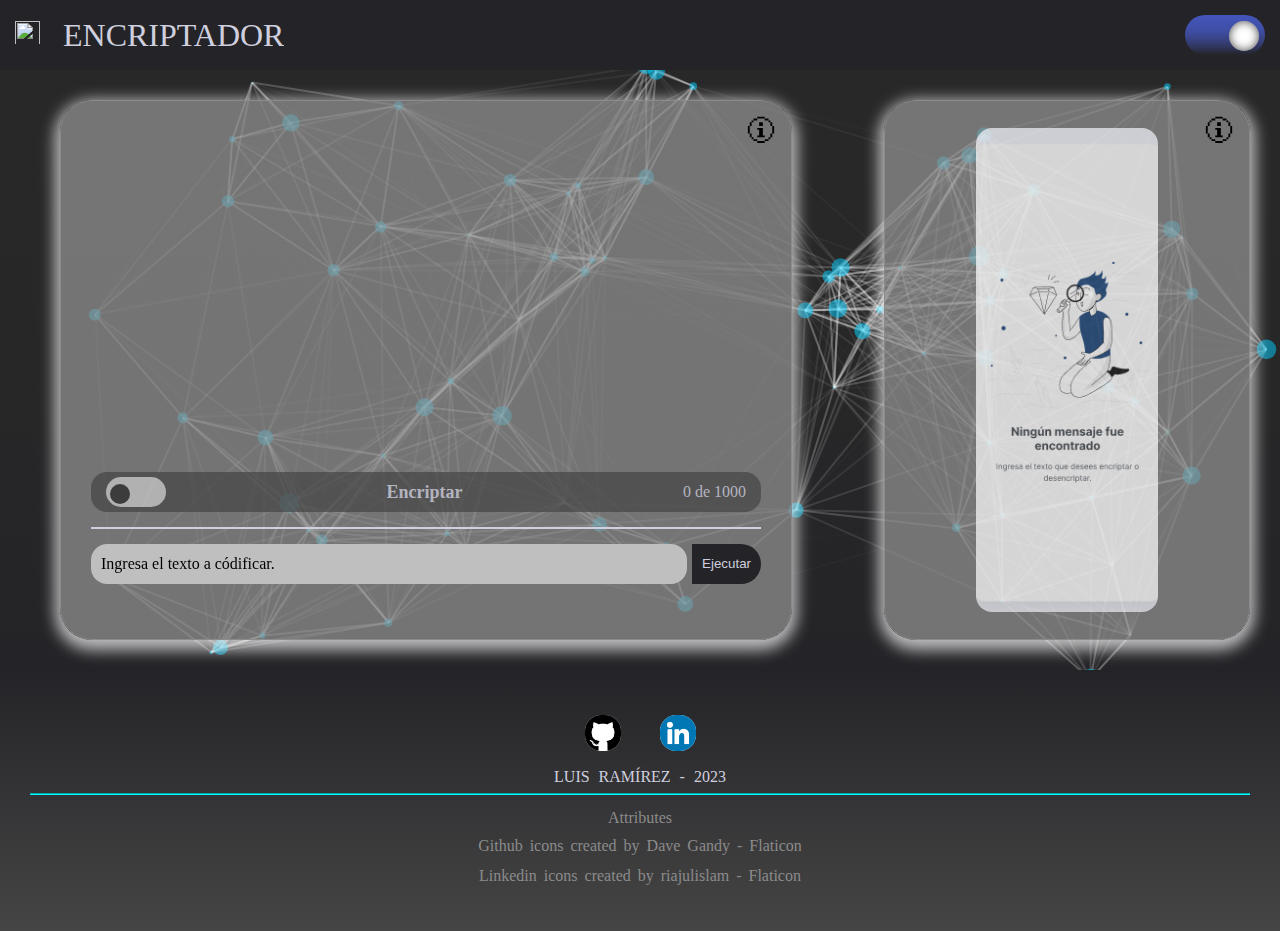
==== commit cce697c3: "Añadiendo vínculos a redes sociales" ====
--- a/index.html
+++ b/index.html
@@ -51,8 +51,8 @@
             <div class="row">
                 <section class="info">
                     <p>Enlaces</p>
-                    <a href="#"><img src="assets/github-sign.png" class="ico"></a>
-                    <a href="#"><img src="assets/linkedin.png" class="ico"></a>
+                    <a href="https://github.com/Milknot"><img src="./assets/github-sign.png" class="ico"></a>
+                    <a href="https://www.linkedin.com/in/luis-albertoramirez/"><img src="./assets/linkedin.png" class="ico"></a>
                 </section>
             </div>
         </div>
@@ -104,8 +104,8 @@
     </main>
     <footer>
         <section class="info">
-            <a href="#"><img src="./assets/github-sign.png" class="ico"></a>
-            <a href="#"><img src="./assets/linkedin.png" class="ico"></a>
+            <a href="https://github.com/Milknot"><img src="./assets/github-sign.png" class="ico"></a>
+            <a href="https://www.linkedin.com/in/luis-albertoramirez/"><img src="./assets/linkedin.png" class="ico"></a>
             <p>LUIS RAMÍREZ - 2023</p>
         </section>
         <hr>
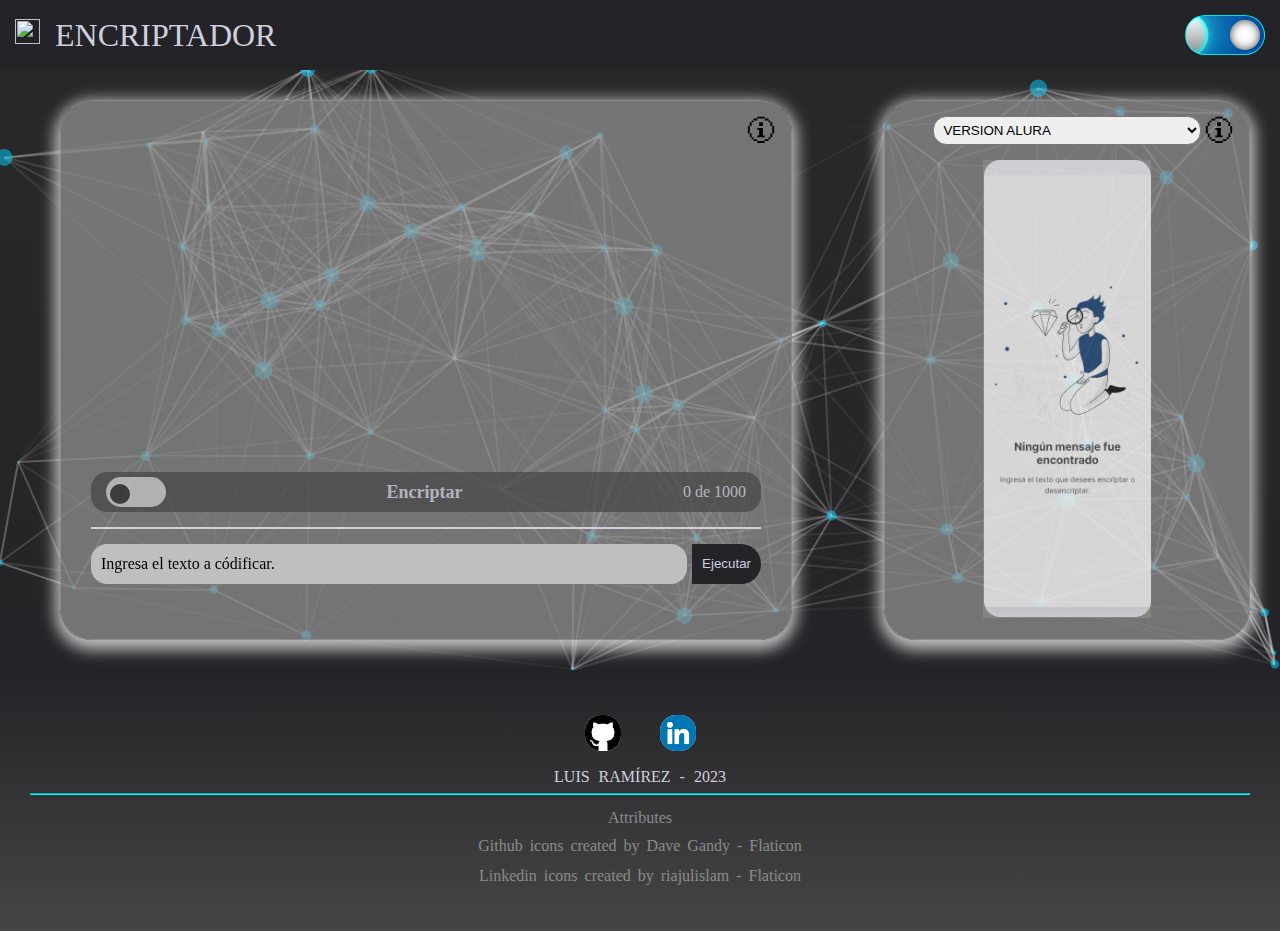
==== commit 1f21f8d8: "Solucionados problemas de animación en mobil y ajuste de diseño de swtich theme" ====
--- a/index.html
+++ b/index.html
@@ -84,19 +84,17 @@
             </div>
             <div class="result container">
                 <div class="result-head">
+                    <select name="" id="version">
+                        <option value="0" selected>VERSION ALURA</option>
+                        <option value="1">VERSION PERSONAL</option>
+                    </select>
                     <span class="more-info"><a href="#info"></a></span>
                 </div>
                 <img src="./assets/1.png" alt="Imagen de estado en espera" id="img_wait">
                 <div class="result-area">
-                    <div class="btn">
-                        <select name="" id="version">
-                            <option value="0" selected>VERSION ALURA</option>
-                            <option value="1">VERSION PERSONAL</option>
-                        </select>
-                        <span class="material-symbols-outlined copy no-select" id="btn-copy">
-                            content_copy
-                            </span>
-                    </div>
+                    <span class="material-symbols-outlined copy no-select" id="btn-copy">
+                        content_copy
+                    </span>
                     <div class="text-result" id="text-result"></div>
                 </div>
             </div>
@@ -129,7 +127,9 @@
         <canvas id="modal-canvas">
         </canvas>
         <div class="container">
-            <div class="title" id="modal-title">Cargando...</div>
+            <div class="modal-title">
+                <p id="modal-title">Cargando...</p>
+            </div>
             <hr>
             <div class="modal-content">
                 <span style="--i:0;"></span>
--- a/styles/mystyle.css
+++ b/styles/mystyle.css
@@ -11,6 +11,7 @@
     --ok-font: #272727 ;
     --alert-bg: #bb0044;
     --alert-font: #ffeeee;
+    --accent:#00ffff;
 }
 
 [data-theme="light"] {
@@ -22,6 +23,7 @@
     --font-2th: #727171;
     --bg-light-top: #fbfbfb;
     --bg-light-bottom: #8b8b8b;
+    --accent:#4488ff;
 }
 
 body {
@@ -147,6 +149,11 @@
 .switch {
     position: relative;
     display: inline-block;
+    transition: all 200ms;
+}
+
+.switch:hover{
+    transform: scale(1.2);
 }
 
 .switch-theme {
@@ -200,11 +207,15 @@
 
 .switch-theme input:checked+.slider {
     content: "ss";
-    background: linear-gradient(#4455bb, 70%, #242428);
-}
-
-.switch-theme .slider {
-    background: linear-gradient(#44aaff, 70%, #eeeeff);
+    background: radial-gradient(circle at left,rgba(255,255,255,.1),25%,rgba(0,255,255,.8),30%,#004499 ),
+    linear-gradient(white,50%,gray);
+    border: 1px solid rgba(0,255,255,.8);
+}
+
+.switch-theme .slider {    
+    background: radial-gradient(circle at right,rgb(255,255,100),20%,rgba(255,150,0,.8),30%,#44aaff )
+    ;
+    border: 1px solid gray;
 }
 
 .switch-theme .slider:before {
@@ -365,7 +376,7 @@
 }
 
 .more-info a:hover {
-    color: blue;
+    color: var(--accent);
 }
 
 .box section {
@@ -542,40 +553,46 @@
     margin-bottom: 15px;
 }
 
-select{
+.result-head select {
+    border-radius: 1em;
+    padding: 5px;
+    width: 80%;
+    align-self: center;
     cursor: pointer;
+}
+
+#img_wait {
+    width: 50%;
+    height: 90%;
+    object-fit: cover;
+    border-radius: 1em;
+    opacity: .7;
+    /*position: absolute;*/
+    z-index: 100;
+    left: 25%;
+    top: 5%;
+    transition: all 2000ms;
 }
 
 .result-area {
     position: relative;
     visibility: hidden;
     opacity: 0;
-    padding: 15px;
-    height: 100%;
-    transition: opacity 2s, visibility 200ms;
+    height: 0;
+    transition: all 2s ease-in-out;
     z-index: -1;
 }
 
 .result-area.hidden{
+    height: 95%;
+    visibility: visible;
     opacity: 1;
-    visibility: visible;
-}
-
-.result-area .btn {
-    width: 100%;
-    display: flex;
-    align-items: center;
-    margin: 0 0 15px;
-}
-
-.result-area select {
-    border-radius: 1em;
-    padding: 5px;
-    width: 100%;
-    align-self: center;
 }
 
 .copy{
+    position: absolute;
+    right: 15px;
+    top: 15px;
     background-color: var(--bg-2th);
     color: var(--font-1th);
     border-radius: 1em;
@@ -596,7 +613,7 @@
 }
 
 .copy:hover {
-    background-color: #4455bb;
+    background-color: var(--accent);
     color: white;
     transform: scale(1.2);
 }
@@ -606,28 +623,26 @@
 }
 
 .text-result {
-    padding: auto;
     text-align: left;
     background-color: var(--bg-2th);
     color: var(--font-1th);
-    height: 80%;
+    height: 77%;
     border-radius: 1em;
-    padding: 15px;
     overflow: hidden auto;
     word-wrap: break-word;
-}
-
-#img_wait {
-    width: 50%;
-    height: 90%;
-    object-fit: cover;
-    border-radius: 1em;
-    opacity: .7;
-    position: absolute;
-    z-index: 100;
-    left: 25%;
-    top: 5%;
-    transition: all 1000ms;
+    word-break: break-word;
+    letter-spacing: 2px;
+    padding: 70px 15px 0px 15px;
+}
+
+.text-result::before{
+    content: "";
+    position: absolute;
+    height: 1px;
+    width: 93%;
+    opacity: 0.7;
+    top: 55px;
+    border: 1px solid var(--accent);
 }
 
 footer {
@@ -680,7 +695,7 @@
 
 
 footer hr {
-    border-color: #00ffff;
+    border-color: var(--accent);
 }
 
 .pop-up {
@@ -824,23 +839,20 @@
     }
 }
 
-.container .title {
+.modal-title {
     font-size: xx-large;
-    animation: typing 2s steps(3) infinite;
+    width: 100%;
     white-space: nowrap;
-    overflow: hidden;
     /*border-right: .15em solid orange;*/
-    display: inline-block;
-}
-
-@keyframes typing {
-    0% {
-        width: 31%;
-    }
-
-    80%,100% {
-        width: 37%;
-    }
+}
+
+.modal-title p {
+    font-size: 36px;
+  }
+  
+.modal-title p span {
+    opacity: 0;
+    transition: opacity 500ms;
 }
 
 .popup{
@@ -939,7 +951,7 @@
         z-index: 0;
         opacity: 1;
         animation: none;
-        height: max-content;
+        /*height: max-content;*/
     }
 
     .box {
@@ -967,11 +979,12 @@
         min-height: 350px;
     }
 
-    .result img {
-        position: relative;
-        left: 0;
-        margin: auto auto;
-        height: 450px;
+    #img_wait{
+        height: 400px;
+    }
+
+    #img_wait.hidden {
+        height: 0px;
     }
 
     footer {
